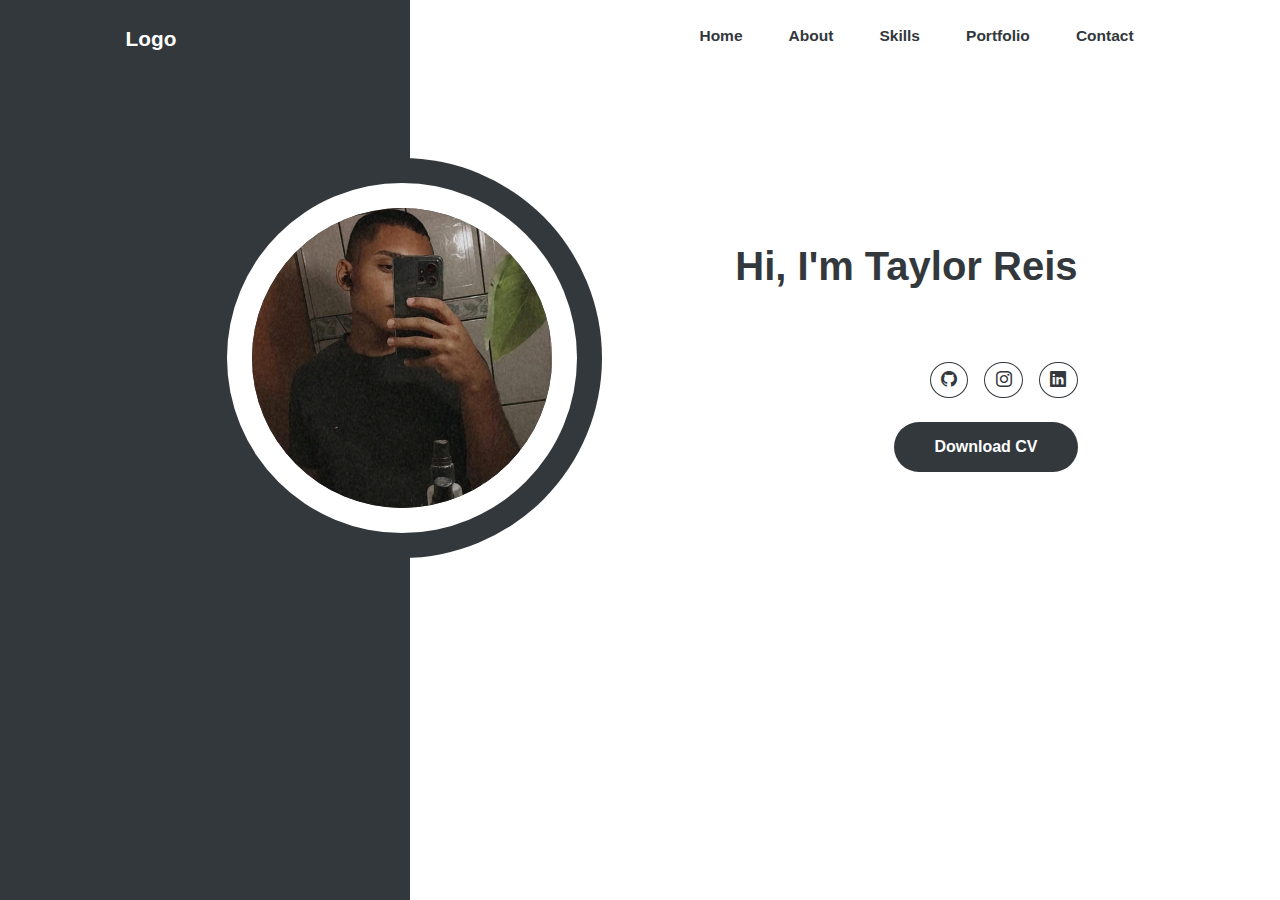
==== index.html @ 0fcf8b50 "add all" ====
<!DOCTYPE html>
<html lang="pt-br">

<head>
    <meta charset="UTF-8">
    <meta http-equiv="X-UA-Compatible" content="IE=edge">
    <meta name="viewport" content="width=device-width, initial-scale=1.0">
    <link rel="stylesheet" href="https://cdn.jsdelivr.net/npm/bootstrap-icons@1.10.5/font/bootstrap-icons.css">
    <link rel="stylesheet" href="./css/home.css">
    <title>Portfólio</title>
</head>

<body>
    <header id="header">
        <div class="logo">
            <a href="#" id="logo">Logo</a>
        </div>
        <input type="checkbox" id="click">
        <label for="click" class="mainicon">
            <div class="menu" id="menu">
                <i class="bi bi-list"></i>
            </div>
        </label>
        <nav>
            <a href="./index.html">Home</a>
            <a href="./about.html">About</a>
            <a href="#">Skills</a>
            <a href="#">Portfolio</a>
            <a href="#">Contact</a>
        </nav>
    </header>


    <section>
        <div class="main">
            <div class="images">
                <div class="blue-bg-outer">
                   <div class="white-bg">
                        <div class="blue-bg">
                            <img src="./imgs/photo-perfil.jpg" alt="image">
                        </div>
                   </div>
                </div>
            </div>
            <div class="Information">
                <h1>Hi, I'm Taylor Reis</h1>
                 <div class="animated_text">
                    <h1 class="title">Web Developer</h1>
                  </div>
                <div class="social">
                    <a href="https://github.com/TaylorReis-lab"><i class="bi bi-github"></i></a>
                    <!-- <a href="https://www.youtube.com/taylor__reis"><i class="bi bi-youtube"></i></a> -->
                    <a href="https://www.instagram.com/taylor__reis/"><i class="bi bi-instagram"></i></a>
                    <a href="https://www.linkedin.com/in/taylor--reis/"><i class="bi bi-linkedin"></i></a>
                </div>
                <button class="cv-btn">Download CV</button>
            </div>
        </div>
    </section>
</body>
<script src="./script.js"></script>
</html>
---- css/home.css ----
:root {
    --primary-color: #33383C;
    --secondary-color: #33383C;
}
@import url('https://fonts.googleapis.com/css2?family=Poppins:wght@100;200;300;400;500;600;700;800&display=swap');

* {
    margin: 0;
    padding: 0;
}

body {
    font-family: 'Poppins', sans-serif;
    background: linear-gradient(90deg, #33383C 32%, #ffffff 10%);
    margin: auto;

}

/*  NAVBAR  */

header {
    padding: 1.7rem 0;
    display: flex;
    justify-content: space-around;
    background-color: transparent;
    align-content: center;
}

.logo a {
    font-size: 1.3rem;
    font-weight: 800;
    color: #ffffff;
    text-decoration: none;
}

nav {
    z-index: 1;
}

nav a {
    color: #33383C;
    text-decoration: none;
    font-size: .97rem;
    font-weight: 600;
    padding: 0.4rem 1.3rem;
    cursor: pointer;
}

a:hover {
    color: #ffffff;
    background-color: var(--secondary-color);
    box-shadow: 0 0 20px var(--secondary-color);
    border-color: var(--secondary-color);
    transition: all .3s ease-in-out;
}

#click {
    display: none;
}

.menu {
    display: none;
}

/*NAVBAR*/

section {
    margin: 2rem 8.5rem;
}

.main {
    display: flex;
    flex-wrap: wrap;
    justify-content: space-between;
    align-items: center;
    margin: 5rem auto;
}

.main h1 {
    font-size: 2.5rem;
    font-weight: 600;
    color: #33383C;
}

.Information {
    display: flex;
    flex-direction: column;
    align-items: end;
    margin: auto;
}

.social {
    display: flex;
    flex-wrap: wrap;
    gap: 1rem;
    margin-top: 1.7rem;
}

.social a {
    color: var(--secondary-color);
    font-size: 1rem;
    border: 1px solid #33383C;
    border-radius: 50%;
    padding: 0.3rem;
    text-align: center;
    width: 27px;
    height: 25px;
    display: grid;
    place-items: center;

}

.social a:hover {
    color: #fff;
    background-color: var(--secondary-color);
    box-shadow: 0 0 20px var(--secondary-color);
    border-color: var(--secondary-color);
    transition: all .3s ease-in-out;

}

/* IMAGE*/

.images {
    width: 25em;
    height: 25em;
    border-radius: 50%;
    margin: auto;
}

.blue-bg-outer {
    width: 25em;
    height: 25em;
    border-radius: 50%;
    background: #33383C;
    display: grid;
    place-items: center;
}

.white-bg {
    width: 21.875em;
    height: 21.875em;
    border-radius: 50%;
    background: #fff;
    display: grid;
    place-items: center;
}

.blue-bg {
    width: 18.75em;
    height: 18.75em;
    border-radius: 50%;
    background: var(--primary-color);
}

.blue-bg img {
    position: relative;
    /* bottom: 30px;
    right: 20px; */
    width: 100%;
    border-radius: 50%;
}


/*BUTTON*/
.cv-btn {
    margin-top: 1.5rem;
    padding: 1em 2.5em;
    border-radius: 25px;
    background-color: #33383C;
    font-size: 1rem;
    font-weight: bold;
    color: white;
    border: 0;
    cursor: pointer;
}

.cv-btn:hover {
    color: #fff;
    background-color: var(--secondary-color);
    box-shadow: 0 0 20px var(--secondary-color);
    border-color: var(--secondary-color);
    transition: all .3s ease-in-out;
}


/*ANIMATION*/

.animated_text h1 {
    -webkit-text-stroke: 1px #fff;
    font-family: Arial, Helvetica, sans-serif;
    color: transparent;
    background-repeat: no-repeat;
    background-image: linear-gradient(var(--primary-color), var(--primary-color));
    -webkit-background-clip: text;
    background-clip: none;
    background-position: -500px 0;
    animation: backcolor 5s linear infinite;
}

@keyframes backcolor {

    100% {
        -webkit-text-stroke: 1px #33383C;
        background-position: 0 0;
    }
}
@media only screen and (max-width: 1024px) {
    html {
        font-size: 80%;
    }

    section {
        margin: 0;
    }


}

@media screen and (max-width: 768px) {
    html {
        font-size: 100%;
    }

    body {
        background: linear-gradient(180deg, #33383C 35%, #ffffff 10%);
    }

    .menu {
        display: block;
    }

    .menu {
        font-size: 1.5rem;
        color: #ffffff;
    }

    header {
        padding: 0.7rem 1rem;
        justify-content: space-between;
    }

    nav {
        position: absolute;
        display: flex;
        flex-direction: column;
        text-align: center;
        background-color: var(--primary-color);
        left: -100%;
        width: 100%;
        top: 3rem;
        transition: all 0.3s ease;
    }

    nav a {
        color: #fff;
    }
    #click:checked~nav {
        left: 0;
    }
    .Information {
        align-items: start;
    }

}

@media only screen and (max-width: 480px) {

    section {
        margin: 0 1rem;
    }
    .images {
        min-width: 15em;
    }

    .blue-bg-outer {
        width: 20em;
        height: 20em;
        margin: auto;

    }

    .white-bg {
        width: 16.875em;
        height: 16.875em;
    }

    .blue-bg {
        width: 12.75em;
        height: 12.75em;
    }

}

@media only screen and (max-width: 320px) {
    .images {
        height: 17em;
    }
    .blue-bg-outer {
        width: 16em;
        height: 16em;

    }

    .white-bg {
        width: 13em;
        height: 13em;
    }

    .blue-bg {
        width: 11em;
        height: 11em;
    }

    .blue-bg img {
        position: relative;
        bottom: 20px;
        right: 10px;
        width: 100%;
    }
}
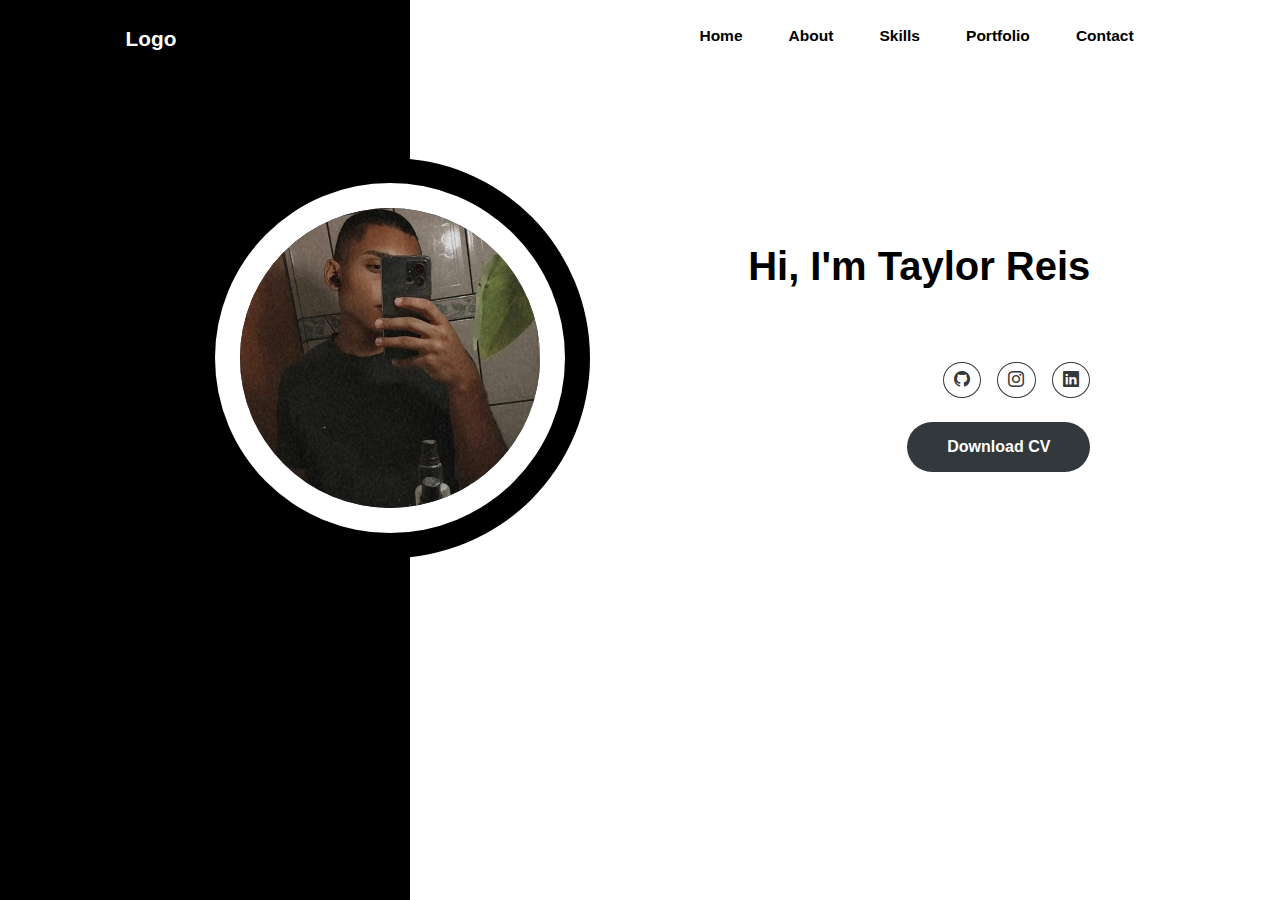
==== commit ac362254: "update all files" ====
--- a/index.html
+++ b/index.html
@@ -23,10 +23,10 @@
         </label>
         <nav>
             <a href="./index.html">Home</a>
-            <a href="./about.html">About</a>
-            <a href="#">Skills</a>
-            <a href="#">Portfolio</a>
-            <a href="#">Contact</a>
+            <a class="button-about">About</a>
+            <a class="button-skills">Skills</a>
+            <a class="button-portfolio">Portfolio</a>
+            <a>Contact</a>
         </nav>
     </header>
 
@@ -45,7 +45,7 @@
             <div class="Information">
                 <h1>Hi, I'm Taylor Reis</h1>
                  <div class="animated_text">
-                    <h1 class="title">Web Developer</h1>
+                    <h1 class="title">Full Stack Developer</h1>
                   </div>
                 <div class="social">
                     <a href="https://github.com/TaylorReis-lab"><i class="bi bi-github"></i></a>
--- a/css/home.css
+++ b/css/home.css
@@ -11,7 +11,7 @@
 
 body {
     font-family: 'Poppins', sans-serif;
-    background: linear-gradient(90deg, #33383C 32%, #ffffff 10%);
+    background: linear-gradient(90deg, #000000 32%, #ffffff 10%);
     margin: auto;
 
 }
@@ -38,7 +38,7 @@
 }
 
 nav a {
-    color: #33383C;
+    color: #000000;
     text-decoration: none;
     font-size: .97rem;
     font-weight: 600;
@@ -70,7 +70,7 @@
 
 .main {
     display: flex;
-    flex-wrap: wrap;
+
     justify-content: space-between;
     align-items: center;
     margin: 5rem auto;
@@ -79,7 +79,7 @@
 .main h1 {
     font-size: 2.5rem;
     font-weight: 600;
-    color: #33383C;
+    color: #000000;
 }
 
 .Information {
@@ -119,6 +119,30 @@
 
 }
 
+#ulSkills {
+    margin-right: 22px;
+    display: grid ;
+    font-size: 18px;
+}
+
+.links {
+    display: block;
+    font-size: 18px;
+}
+
+p { 
+    padding: 2px 100px;
+}
+
+p:hover {
+    color: #fff;
+    background-color: var(--secondary-color);
+    box-shadow: 0 0 20px var(--secondary-color);
+    border-color: var(--secondary-color);
+    transition: all .3s ease-in-out;
+
+}
+
 /* IMAGE*/
 
 .images {
@@ -132,7 +156,7 @@
     width: 25em;
     height: 25em;
     border-radius: 50%;
-    background: #33383C;
+    background: #000000;
     display: grid;
     place-items: center;
 }
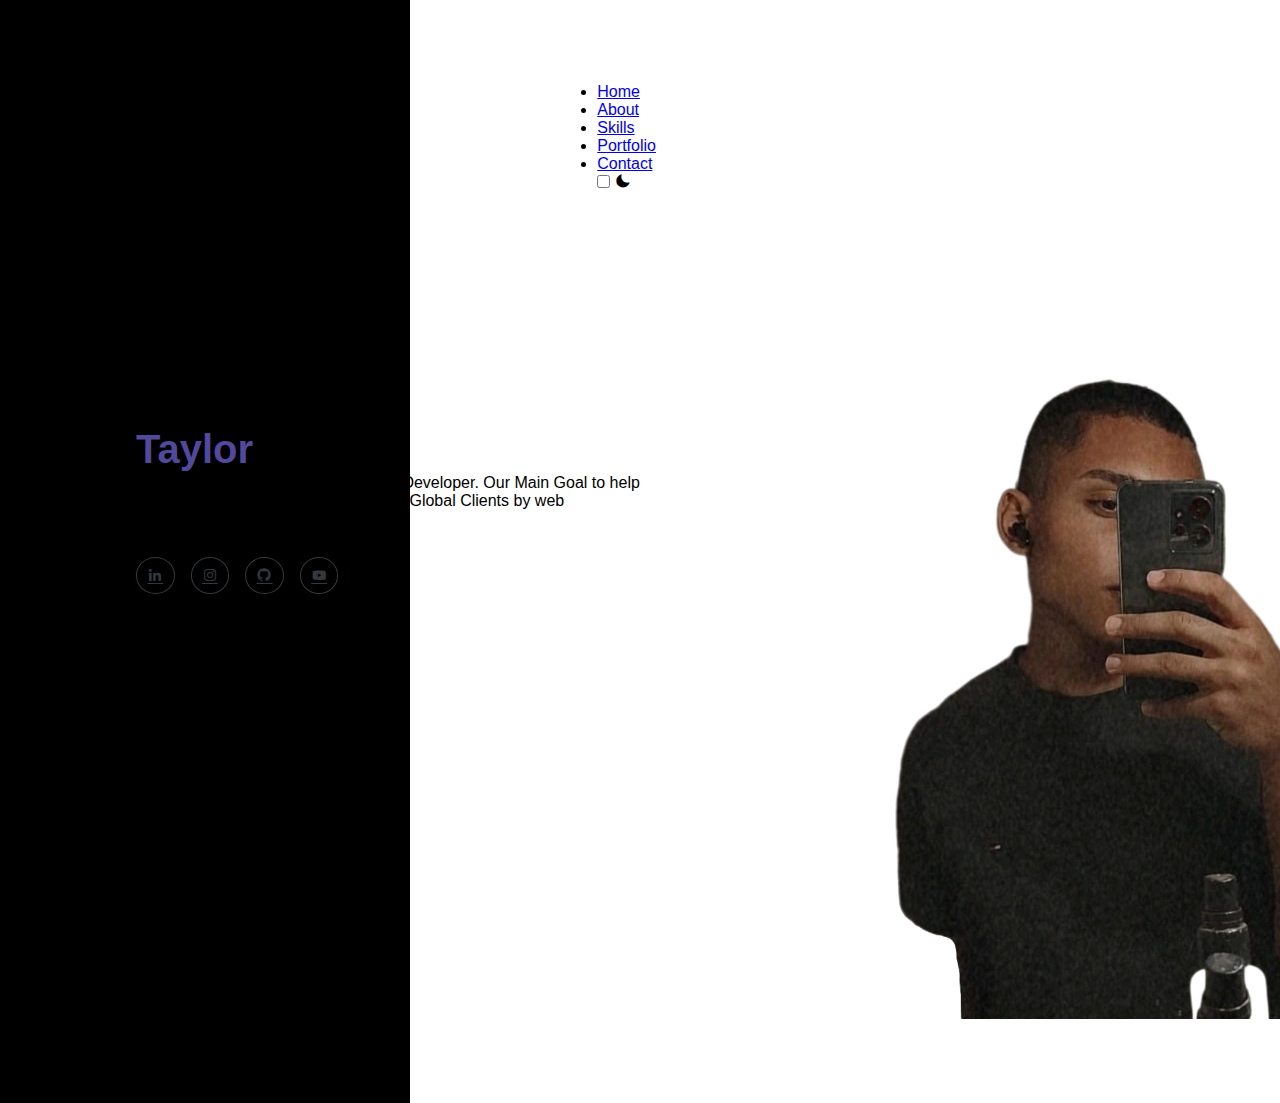
==== commit 6ada1ff8: "update all files" ====
--- a/index.html
+++ b/index.html
@@ -1,62 +1,68 @@
 <!DOCTYPE html>
-<html lang="pt-br">
+<html lang="en">
 
 <head>
     <meta charset="UTF-8">
     <meta http-equiv="X-UA-Compatible" content="IE=edge">
     <meta name="viewport" content="width=device-width, initial-scale=1.0">
-    <link rel="stylesheet" href="https://cdn.jsdelivr.net/npm/bootstrap-icons@1.10.5/font/bootstrap-icons.css">
-    <link rel="stylesheet" href="./css/home.css">
-    <title>Portfólio</title>
+    <link href='https://unpkg.com/boxicons@2.1.4/css/boxicons.min.css' rel='stylesheet'>
+    <link rel="stylesheet" href="../css/home.css">
+    <title>Portfolio</title>
 </head>
 
 <body>
-    <header id="header">
-        <div class="logo">
-            <a href="#" id="logo">Logo</a>
-        </div>
-        <input type="checkbox" id="click">
-        <label for="click" class="mainicon">
-            <div class="menu" id="menu">
-                <i class="bi bi-list"></i>
-            </div>
-        </label>
-        <nav>
-            <a href="./index.html">Home</a>
-            <a class="button-about">About</a>
-            <a class="button-skills">Skills</a>
-            <a class="button-portfolio">Portfolio</a>
-            <a>Contact</a>
-        </nav>
-    </header>
 
 
     <section>
-        <div class="main">
-            <div class="images">
-                <div class="blue-bg-outer">
-                   <div class="white-bg">
-                        <div class="blue-bg">
-                            <img src="./imgs/photo-perfil.jpg" alt="image">
-                        </div>
-                   </div>
+        <header class="container">
+            <div class="page-header">
+                <div class="logo">
+                    <a href="#">Portfolio</a>
                 </div>
+                <input type="checkbox" id="click">
+    
+                <label for="click" class="mainicon">
+                    <div class="menu">
+                        <i class='bx bx-menu'></i>
+                    </div>
+                </label>
+                <ul>
+                    <li><a href="#"  class="active" style="--navAni:1">Home</a></li>
+                    <li><a href="./containers/about.html" style="--navAni:2">About</a></li>
+                    <li><a href="./containers/skill.html" style="--navAni:3">Skills</a></li>
+                    <li><a href="#" style="--navAni:4">Portfolio</a></li>
+                    <li><a href="#" style="--navAni:5">Contact</a></li>
+                </ul>
+                <label class="mode">
+                    <input type="checkbox" id="darkModeToggle">
+                    <i class='bx bxs-moon'></i>
+                </label>
             </div>
-            <div class="Information">
-                <h1>Hi, I'm Taylor Reis</h1>
-                 <div class="animated_text">
-                    <h1 class="title">Full Stack Developer</h1>
-                  </div>
-                <div class="social">
-                    <a href="https://github.com/TaylorReis-lab"><i class="bi bi-github"></i></a>
-                    <!-- <a href="https://www.youtube.com/taylor__reis"><i class="bi bi-youtube"></i></a> -->
-                    <a href="https://www.instagram.com/taylor__reis/"><i class="bi bi-instagram"></i></a>
-                    <a href="https://www.linkedin.com/in/taylor--reis/"><i class="bi bi-linkedin"></i></a>
+        </header>
+    
+        <div class="container">
+            <div class="main">
+                <div class="detail">
+                    <h3>Hi, I'm</h3>
+                    <h1><span style="color:#52489C;">Taylor</span> Reis</h1> 
+                    <p>I'm a professional Web Developer. Our Main Goal to help & Satisficed the Local & Global Clients by
+                        web development solutions
+                    </p>  
+                    <div class="social">
+                        <a href="https://www.linkedin.com/in/vikash-web-dev/" style="--socialAni:1"><i class='bx bxl-linkedin'></i></a>
+                        <a href="https://www.instagram.com/web_devs__/" style="--socialAni:2"><i class='bx bxl-instagram'></i></a>
+                        <a href="https://github.com/bikashdev01" style="--socialAni:3"><i class='bx bxl-github'></i></a>
+                        <a href="https://www.youtube.com/@Web_Devs__" style="--socialAni:4"><i class='bx bxl-youtube'></i></a>
+                    </div>
                 </div>
-                <button class="cv-btn">Download CV</button>
+                <div class="images">
+                    <img src="./imgs/photo-perfil.png" alt="" class="img-w">
+                </div>
             </div>
         </div>
     </section>
+
+    <script src="./script.js"></script>
 </body>
-<script src="./script.js"></script>
+
 </html>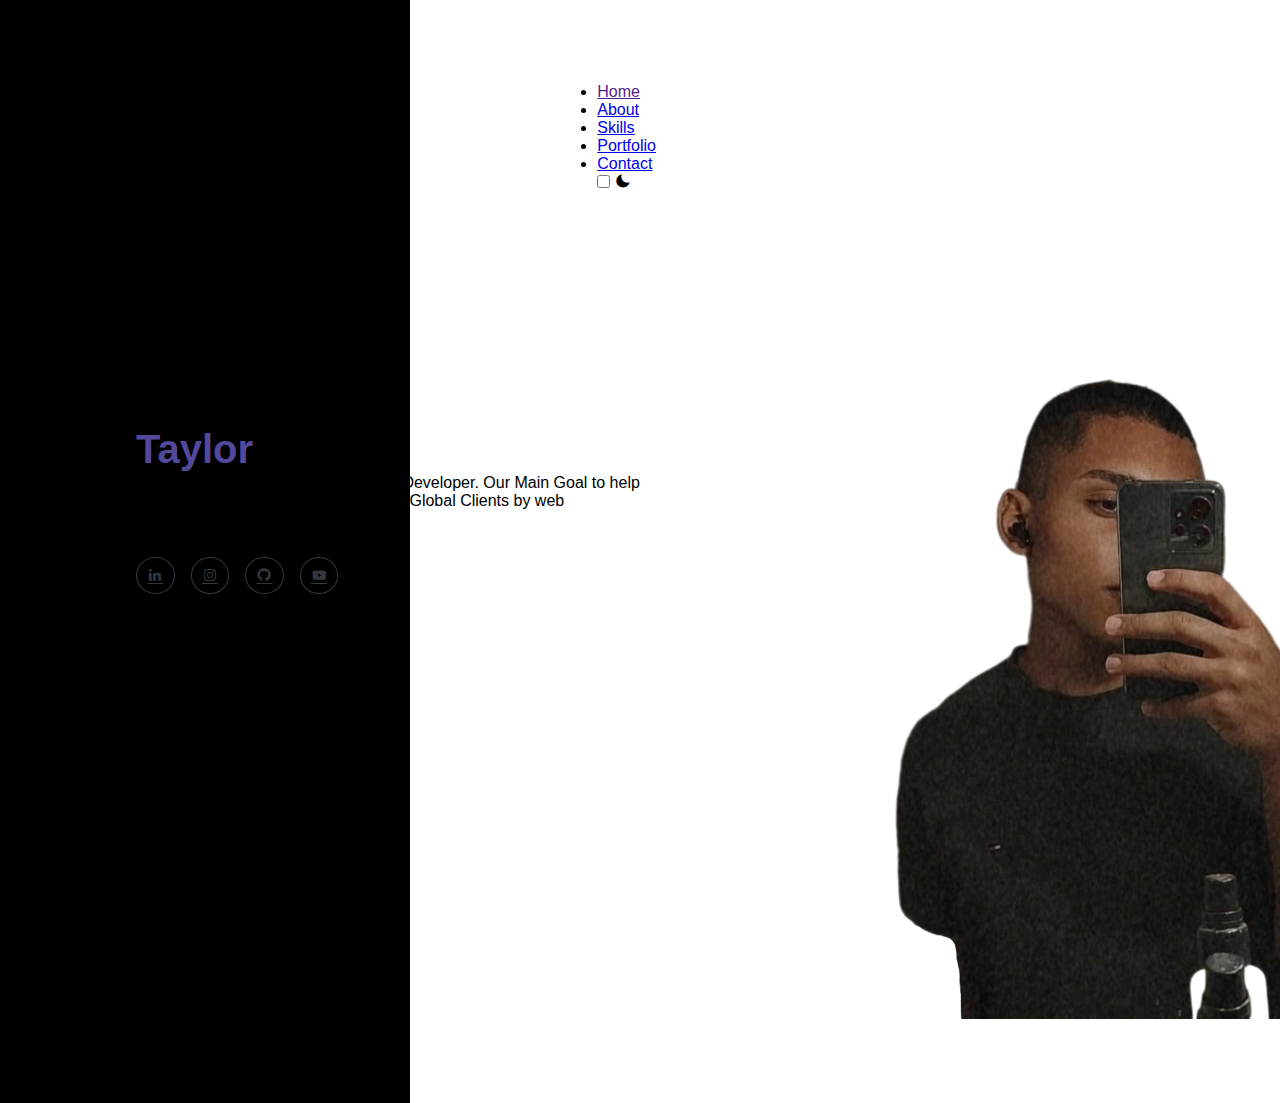
==== commit aeeb3c42: "add" ====
--- a/index.html
+++ b/index.html
@@ -2,61 +2,68 @@
 <html lang="en">
 
 <head>
-    <meta charset="UTF-8">
-    <meta http-equiv="X-UA-Compatible" content="IE=edge">
-    <meta name="viewport" content="width=device-width, initial-scale=1.0">
-    <link href='https://unpkg.com/boxicons@2.1.4/css/boxicons.min.css' rel='stylesheet'>
-    <link rel="stylesheet" href="../css/home.css">
+    <meta charset="UTF-8" />
+    <meta http-equiv="X-UA-Compatible" content="IE=edge" />
+    <meta name="viewport" content="width=device-width, initial-scale=1.0" />
+    <link href="https://unpkg.com/boxicons@2.1.4/css/boxicons.min.css" rel="stylesheet" />
+    <link rel="stylesheet" href="./css/home.css" />
     <title>Portfolio</title>
 </head>
 
 <body>
-
-
     <section>
         <header class="container">
             <div class="page-header">
                 <div class="logo">
                     <a href="#">Portfolio</a>
                 </div>
-                <input type="checkbox" id="click">
-    
+                <input type="checkbox" id="click" />
+
                 <label for="click" class="mainicon">
                     <div class="menu">
-                        <i class='bx bx-menu'></i>
+                        <i class="bx bx-menu"></i>
                     </div>
                 </label>
                 <ul>
-                    <li><a href="#"  class="active" style="--navAni:1">Home</a></li>
-                    <li><a href="./containers/about.html" style="--navAni:2">About</a></li>
-                    <li><a href="./containers/skill.html" style="--navAni:3">Skills</a></li>
-                    <li><a href="#" style="--navAni:4">Portfolio</a></li>
-                    <li><a href="#" style="--navAni:5">Contact</a></li>
+                    <li><a href="" class="active"  style="--navAni: 1">Home</a></li>
+                    <li>
+                        <a href="/containers/about.html" style="--navAni: 2">About</a>
+                    </li>
+                    <li><a href="/containers/skill.html" style="--navAni: 3">Skills</a></li>
+                    <li>
+                        <a href="/containers/portifolio.html"style="--navAni: 4">Portfolio</a>
+                    </li>
+                    <li><a href="/containers/contact.html" style="--navAni: 5">Contact</a></li>
                 </ul>
                 <label class="mode">
-                    <input type="checkbox" id="darkModeToggle">
-                    <i class='bx bxs-moon'></i>
+                    <input type="checkbox" id="darkModeToggle" />
+                    <i class="bx bxs-moon"></i>
                 </label>
             </div>
         </header>
-    
+
         <div class="container">
             <div class="main">
                 <div class="detail">
                     <h3>Hi, I'm</h3>
-                    <h1><span style="color:#52489C;">Taylor</span> Reis</h1> 
-                    <p>I'm a professional Web Developer. Our Main Goal to help & Satisficed the Local & Global Clients by
-                        web development solutions
-                    </p>  
+                    <h1><span style="color: #52489c">Taylor</span> Reis</h1>
+                    <p>
+                        I'm a professional Web Developer. Our Main Goal to help &
+                        Satisficed the Local & Global Clients by web development solutions
+                    </p>
                     <div class="social">
-                        <a href="https://www.linkedin.com/in/vikash-web-dev/" style="--socialAni:1"><i class='bx bxl-linkedin'></i></a>
-                        <a href="https://www.instagram.com/web_devs__/" style="--socialAni:2"><i class='bx bxl-instagram'></i></a>
-                        <a href="https://github.com/bikashdev01" style="--socialAni:3"><i class='bx bxl-github'></i></a>
-                        <a href="https://www.youtube.com/@Web_Devs__" style="--socialAni:4"><i class='bx bxl-youtube'></i></a>
+                        <a href="https://www.linkedin.com/in/vikash-web-dev/" style="--socialAni: 1"><i
+                                class="bx bxl-linkedin"></i></a>
+                        <a href="https://www.instagram.com/web_devs__/" style="--socialAni: 2"><i
+                                class="bx bxl-instagram"></i></a>
+                        <a href="https://github.com/bikashdev01" style="--socialAni: 3"><i
+                                class="bx bxl-github"></i></a>
+                        <a href="https://www.youtube.com/@Web_Devs__" style="--socialAni: 4"><i
+                                class="bx bxl-youtube"></i></a>
                     </div>
                 </div>
                 <div class="images">
-                    <img src="./imgs/photo-perfil.png" alt="" class="img-w">
+                    <img src="./imgs/photo-perfil.png" alt="" class="img-w" />
                 </div>
             </div>
         </div>
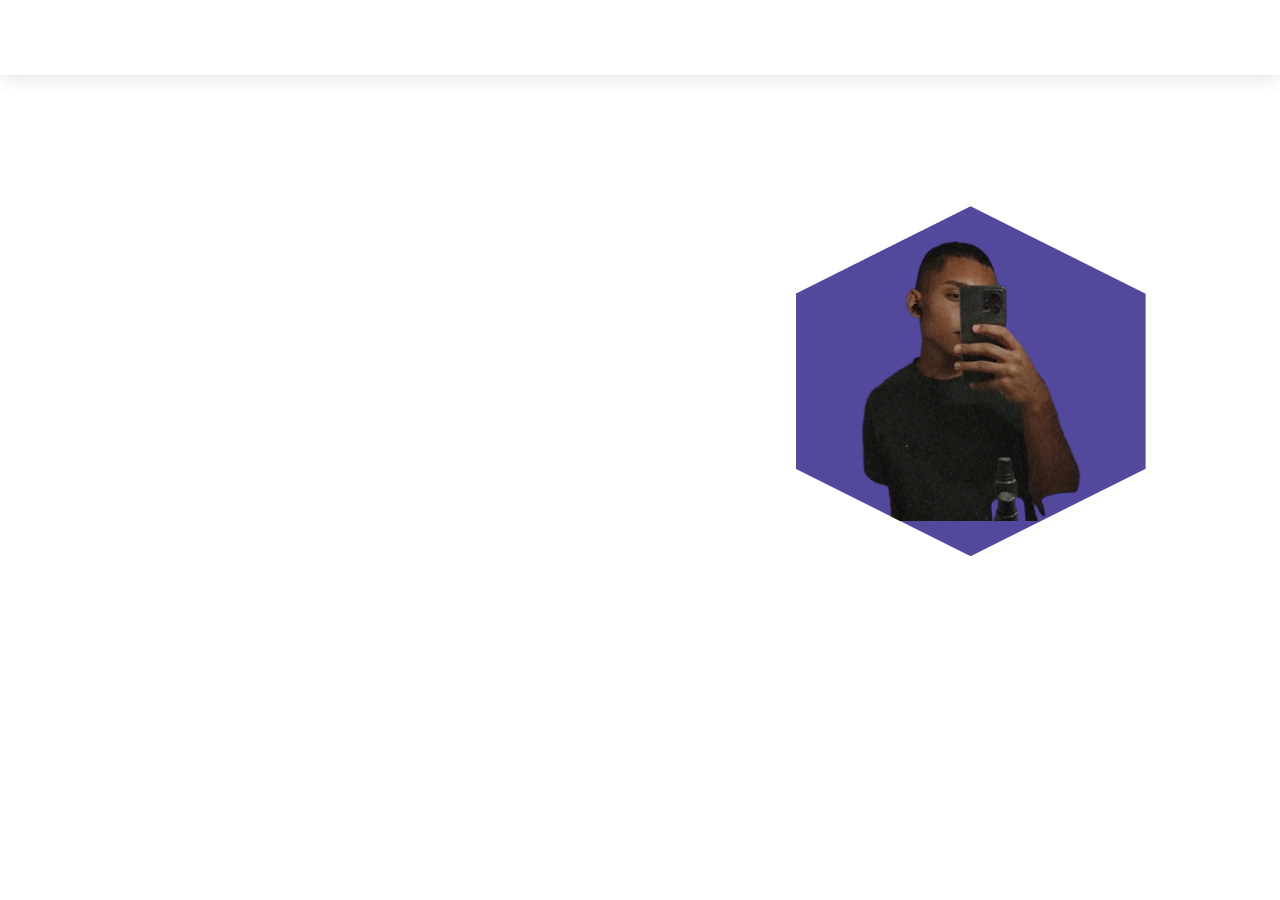
==== commit 41a4ed6d: "updates" ====
--- a/index.html
+++ b/index.html
@@ -1,5 +1,5 @@
 <!DOCTYPE html>
-<html lang="en">
+<html lang="pt-br">
 
 <head>
     <meta charset="UTF-8" />
@@ -25,15 +25,15 @@
                     </div>
                 </label>
                 <ul>
-                    <li><a href="" class="active"  style="--navAni: 1">Home</a></li>
+                    <li><a href="" class="active" style="--navAni: 1">Home</a></li>
                     <li>
-                        <a href="/containers/about.html" style="--navAni: 2">About</a>
+                        <a href="./containers/about.html" style="--navAni: 2">About</a>
                     </li>
-                    <li><a href="/containers/skill.html" style="--navAni: 3">Skills</a></li>
+                    <li><a href="./containers/skill.html" style="--navAni: 3">Skills</a></li>
                     <li>
-                        <a href="/containers/portifolio.html"style="--navAni: 4">Portfolio</a>
+                        <a href="./containers/portifolio.html" style="--navAni: 4">Portfolio</a>
                     </li>
-                    <li><a href="/containers/contact.html" style="--navAni: 5">Contact</a></li>
+                    <li><a href="./containers/contact.html" style="--navAni: 5">Contact</a></li>
                 </ul>
                 <label class="mode">
                     <input type="checkbox" id="darkModeToggle" />
@@ -47,10 +47,13 @@
                 <div class="detail">
                     <h3>Hi, I'm</h3>
                     <h1><span style="color: #52489c">Taylor</span> Reis</h1>
-                    <p>
-                        I'm a professional Web Developer. Our Main Goal to help &
-                        Satisficed the Local & Global Clients by web development solutions
-                    </p>
+                    <div id="text">
+                        <p>Olá, eu sou Taylor Reis, um desenvolvedor web profissional. Meu principal objetivo é criar
+                            experiências digitais memoráveis e funcionais que satisfaçam as necessidades dos meus
+                            clientes, tanto localmente quanto globalmente. Bem-vindo ao meu portfólio, onde você
+                            encontrará projetos que refletem minha paixão pelo desenvolvimento web e meu compromisso com
+                            a excelência</p>
+                    </div>
                     <div class="social">
                         <a href="https://www.linkedin.com/in/vikash-web-dev/" style="--socialAni: 1"><i
                                 class="bx bxl-linkedin"></i></a>
--- a/css/home.css
+++ b/css/home.css
@@ -1,57 +1,93 @@
+@import url('https://fonts.googleapis.com/css2?family=Poppins:wght@100;200;300;400;500;600;700;800&display=swap');
+@import url('https://fonts.googleapis.com/css2?family=Outfit:wght@200;300;400;500;600;700;800&family=Roboto:wght@100;300;400&display=swap');
+
 :root {
-    --primary-color: #33383C;
-    --secondary-color: #33383C;
-}
-@import url('https://fonts.googleapis.com/css2?family=Poppins:wght@100;200;300;400;500;600;700;800&display=swap');
+    /* --primary-color: #f9532d; */
+    /* --primary-dark: #1F252E; */
+    --primary-color: #52489C;
+    --primary-dark: #1F252E;
+}
 
 * {
     margin: 0;
     padding: 0;
+    scroll-behavior: smooth;
 }
 
 body {
-    font-family: 'Poppins', sans-serif;
-    background: linear-gradient(90deg, #000000 32%, #ffffff 10%);
-    margin: auto;
-
-}
-
-/*  NAVBAR  */
-
+    font-family: 'Outfit', sans-serif;
+    background: #ffffff;
+    height: 100vh;
+    color: #000;
+    display: flex;
+    justify-content: center;
+}
+
+/* Genral */
+.container {
+    padding: 0 8.4rem;
+}
+
+.img-w {
+    width: 100%;
+    height: auto;
+}
+
+/* Nav */
 header {
-    padding: 1.7rem 0;
+    box-shadow: 0 4px 17px rgba(0, 0, 0, .1);
+    background: #fff;
+    position: sticky;
+    top: 0;
+    z-index: 1;
+}
+
+.page-header {
     display: flex;
-    justify-content: space-around;
+    justify-content: space-between;
+    align-items: center;
+    padding: 1rem 0;
+}
+
+.logo {
+    font-size: 1.5rem;
+    font-weight: 800;
+    opacity: 0;
+    animation: leftSideAni 1s ease forwards;
+}
+
+.logo a {
+    color: #000;
+    text-decoration: none;
+}
+
+ul {
+    display: flex;
+    gap: .6rem;
+    list-style-type: none;
     background-color: transparent;
-    align-content: center;
-}
-
-.logo a {
-    font-size: 1.3rem;
-    font-weight: 800;
-    color: #ffffff;
+    overflow: hidden;
+}
+
+li a {
+    display: inline-block;
+    padding: .3rem 1rem;
+    color: #000;
     text-decoration: none;
-}
-
-nav {
-    z-index: 1;
-}
-
-nav a {
-    color: #000000;
-    text-decoration: none;
-    font-size: .97rem;
+    font-size: 1.05rem;
     font-weight: 600;
-    padding: 0.4rem 1.3rem;
-    cursor: pointer;
-}
-
-a:hover {
-    color: #ffffff;
-    background-color: var(--secondary-color);
-    box-shadow: 0 0 20px var(--secondary-color);
-    border-color: var(--secondary-color);
-    transition: all .3s ease-in-out;
+    letter-spacing: .7px;
+    border-radius: 36px;
+    line-height: 2;
+    transition: .3s;
+    opacity: 0;
+    animation: navani .3s ease forwards;
+    animation-delay: calc(.15s * var(--navAni));
+}
+
+li a.active,
+li a:hover {
+    color: var(--primary-color);
 }
 
 #click {
@@ -62,284 +98,278 @@
     display: none;
 }
 
-/*NAVBAR*/
-
-section {
-    margin: 2rem 8.5rem;
-}
+.mode i {
+    font-size: 1.4rem;
+    cursor: pointer;
+    color: var(--primary-color);
+    opacity: 0;
+    animation: rightSideAni 1.5s ease forwards;
+}
+
+/* Nav End */
+
+/* Section 1 */
 
 .main {
-    display: flex;
-
-    justify-content: space-between;
+    padding: 6rem 0;
+    display: grid;
+    grid-template-columns: repeat(auto-fit, minmax(277px, 1fr));
+    row-gap: 2rem;
+    column-gap: 6rem;
     align-items: center;
-    margin: 5rem auto;
+}
+
+.main h3 {
+    color: #000;
+    font-size: 1.5rem;
+    opacity: 0;
+    animation: topSideAni 1s ease forwards;
 }
 
 .main h1 {
-    font-size: 2.5rem;
+    color: #000;
+    font-size: 4rem;
     font-weight: 600;
-    color: #000000;
-}
-
-.Information {
-    display: flex;
-    flex-direction: column;
-    align-items: end;
-    margin: auto;
-}
-
+    opacity: 0;
+    animation: leftSideAni 1s ease forwards;
+    animation-delay: 1s;
+}
+.main p, #text {
+    line-height: 1.7;
+    font-size: 1.15rem;
+    opacity: 0;
+    animation: topSideAni 1.5s ease forwards;
+    opacity: 0;
+    transition: opacity 1s ease-in-out;
+}
+
+.aparecer {
+    opacity: 1;
+}
 .social {
     display: flex;
     flex-wrap: wrap;
-    gap: 1rem;
-    margin-top: 1.7rem;
+    gap: 1.4rem;
+    margin-top: 1.4rem;
 }
 
 .social a {
-    color: var(--secondary-color);
-    font-size: 1rem;
-    border: 1px solid #33383C;
-    border-radius: 50%;
-    padding: 0.3rem;
-    text-align: center;
-    width: 27px;
-    height: 25px;
+    clip-path: polygon(50% 0%, 100% 25%, 100% 75%, 50% 100%, 0% 75%, 0% 25%);
     display: grid;
     place-items: center;
-
+    text-decoration: none;
+    background-color: var(--primary-color);
+    color: #ffffff;
+    /* border: 1.6px solid var(--primary-color); */
+    font-size: 1.5rem;
+    border-radius: 50%;
+    padding: 0.39rem;
+    text-align: center;
+    opacity: 0;
+    animation: SocialAni 1s ease forwards;
+    animation-delay: calc(.2s * var(--socialAni));
 }
 
 .social a:hover {
+    color: var(--primary-dark);
+    background-color: var(--primary-color);
+    box-shadow: 0 0 20px var(--primary-color);
+    transition: all .3s ease-in-out;
+}
+
+
+.images {
+    margin-left: auto;
+    width: 350px;
+    height: 350px;
+    text-align: center;
+    overflow: hidden;
+    background-color: #52489C;
+    clip-path: polygon(50% 0%, 100% 25%, 100% 75%, 50% 100%, 0% 75%, 0% 25%);
+}
+
+/* Section 1 End */
+
+
+.dark-mode {
+    background-color: var(--primary-dark);
+    color: #ffffff;
+}
+
+.mode input {
+    display: none;
+}
+
+.dark-mode .logo a, 
+.dark-mode ul li a, 
+.dark-mode .main h3, 
+.dark-mode .main h1 {
     color: #fff;
-    background-color: var(--secondary-color);
-    box-shadow: 0 0 20px var(--secondary-color);
-    border-color: var(--secondary-color);
-    transition: all .3s ease-in-out;
-
-}
-
-#ulSkills {
-    margin-right: 22px;
-    display: grid ;
-    font-size: 18px;
-}
-
-.links {
-    display: block;
-    font-size: 18px;
-}
-
-p { 
-    padding: 2px 100px;
-}
-
-p:hover {
-    color: #fff;
-    background-color: var(--secondary-color);
-    box-shadow: 0 0 20px var(--secondary-color);
-    border-color: var(--secondary-color);
-    transition: all .3s ease-in-out;
-
-}
-
-/* IMAGE*/
-
-.images {
-    width: 25em;
-    height: 25em;
-    border-radius: 50%;
-    margin: auto;
-}
-
-.blue-bg-outer {
-    width: 25em;
-    height: 25em;
-    border-radius: 50%;
-    background: #000000;
-    display: grid;
-    place-items: center;
-}
-
-.white-bg {
-    width: 21.875em;
-    height: 21.875em;
-    border-radius: 50%;
-    background: #fff;
-    display: grid;
-    place-items: center;
-}
-
-.blue-bg {
-    width: 18.75em;
-    height: 18.75em;
-    border-radius: 50%;
-    background: var(--primary-color);
-}
-
-.blue-bg img {
-    position: relative;
-    /* bottom: 30px;
-    right: 20px; */
-    width: 100%;
-    border-radius: 50%;
-}
-
-
-/*BUTTON*/
-.cv-btn {
-    margin-top: 1.5rem;
-    padding: 1em 2.5em;
-    border-radius: 25px;
-    background-color: #33383C;
-    font-size: 1rem;
-    font-weight: bold;
-    color: white;
-    border: 0;
-    cursor: pointer;
-}
-
-.cv-btn:hover {
-    color: #fff;
-    background-color: var(--secondary-color);
-    box-shadow: 0 0 20px var(--secondary-color);
-    border-color: var(--secondary-color);
-    transition: all .3s ease-in-out;
-}
-
-
-/*ANIMATION*/
-
-.animated_text h1 {
-    -webkit-text-stroke: 1px #fff;
-    font-family: Arial, Helvetica, sans-serif;
-    color: transparent;
-    background-repeat: no-repeat;
-    background-image: linear-gradient(var(--primary-color), var(--primary-color));
-    -webkit-background-clip: text;
-    background-clip: none;
-    background-position: -500px 0;
-    animation: backcolor 5s linear infinite;
-}
-
-@keyframes backcolor {
-
-    100% {
-        -webkit-text-stroke: 1px #33383C;
-        background-position: 0 0;
-    }
-}
-@media only screen and (max-width: 1024px) {
-    html {
-        font-size: 80%;
-    }
-
-    section {
-        margin: 0;
-    }
-
-
+}
+.dark-mode ul li a.active, .dark-mode ul li a:hover {
+    color: var(--primary-color);
+}
+
+.dark-mode header {
+    box-shadow: 0 4px 17px rgb(80 80 80 / 31%);
+    background: var(--primary-dark);
+}
+
+
+
+/* Animation */
+@keyframes leftSideAni {
+    0% {
+        transform: translateX(-100px);
+        opacity: 0;
+    }
+
+    100% {
+        transform: translateX(0);
+        opacity: 1;
+    }
+}
+
+@keyframes navani {
+    0% {
+        transform: translateY(100px);
+        opacity: 0;
+    }
+
+    100% {
+        transform: translateY(0);
+        opacity: 1;
+    }
+}
+
+@keyframes rightSideAni {
+    0% {
+        transform: translateX(100px);
+        opacity: 0;
+    }
+
+    100% {
+        transform: translateX(0);
+        opacity: 1;
+    }
+}
+
+@keyframes topSideAni {
+    0% {
+        transform: translateY(-100px);
+        opacity: 0;
+    }
+
+    100% {
+        transform: translateY(0);
+        opacity: 1;
+    }
+}
+
+@keyframes SocialAni {
+    0% {
+        transform: translateY(100px);
+        opacity: 0;
+    }
+
+    100% {
+        transform: translateY(0);
+        opacity: 1;
+    }
+}
+
+/* @keyframes ImgAni {
+    0% {
+        transform: translateX(0);
+    }
+    50% {
+        transform: translateX(-9px);
+    }
+    100% {
+        transform: translateX(0);
+    }
+} */
+
+@keyframes imageAni {
+    0% {
+        opacity: 0;
+        transform: scale(0);
+    }
+
+    100% {
+        opacity: 1;
+        transform: scale(1);
+    }
+}
+
+@media screen and (max-width: 1024px) {
+    .container {
+        padding: 0 4.4rem;
+    }
+
+    .main h3 {
+        color: #000;
+        margin-top: 1rem;
+    }
 }
 
 @media screen and (max-width: 768px) {
-    html {
-        font-size: 100%;
-    }
-
+    .container {
+        padding: 0 1.6rem;
+    }
+}
+
+@media screen and (max-width:600px) {
     body {
-        background: linear-gradient(180deg, #33383C 35%, #ffffff 10%);
-    }
-
-    .menu {
-        display: block;
-    }
-
-    .menu {
-        font-size: 1.5rem;
-        color: #ffffff;
+        height: auto;
     }
 
     header {
-        padding: 0.7rem 1rem;
-        justify-content: space-between;
-    }
-
-    nav {
+        height: auto;
+    }
+
+    ul {
+        background: var(--primary-dark);
+        width: 100%;
+        height: 100vh;
         position: absolute;
         display: flex;
         flex-direction: column;
         text-align: center;
-        background-color: var(--primary-color);
+        top: 3.4rem;
         left: -100%;
+        z-index: 111111;
+    }
+
+    .menu {
+        display: block;
+        font-size: 1.5rem;
+        font-weight: bold;
+        color: #244D61;
+    }
+
+    #click:checked~ul {
+        left: 0%;
+        transition: all 0.3s ease;
+    }
+    .dark-mode .menu {
+        color: var(--primary-color);
+    }
+
+    .dark-mode ul {
+        background: var(--primary-dark);
+    }
+
+    .mode {
+        position: absolute;
+        right: 4rem;
+    }
+    .images {
         width: 100%;
-        top: 3rem;
-        transition: all 0.3s ease;
-    }
-
-    nav a {
-        color: #fff;
-    }
-    #click:checked~nav {
-        left: 0;
-    }
-    .Information {
-        align-items: start;
-    }
-
-}
-
-@media only screen and (max-width: 480px) {
-
-    section {
-        margin: 0 1rem;
-    }
-    .images {
-        min-width: 15em;
-    }
-
-    .blue-bg-outer {
-        width: 20em;
-        height: 20em;
         margin: auto;
-
-    }
-
-    .white-bg {
-        width: 16.875em;
-        height: 16.875em;
-    }
-
-    .blue-bg {
-        width: 12.75em;
-        height: 12.75em;
-    }
-
-}
-
-@media only screen and (max-width: 320px) {
-    .images {
-        height: 17em;
-    }
-    .blue-bg-outer {
-        width: 16em;
-        height: 16em;
-
-    }
-
-    .white-bg {
-        width: 13em;
-        height: 13em;
-    }
-
-    .blue-bg {
-        width: 11em;
-        height: 11em;
-    }
-
-    .blue-bg img {
-        position: relative;
-        bottom: 20px;
-        right: 10px;
-        width: 100%;
+    }
+
+    .main {
+        margin-top: 2rem;
     }
 }